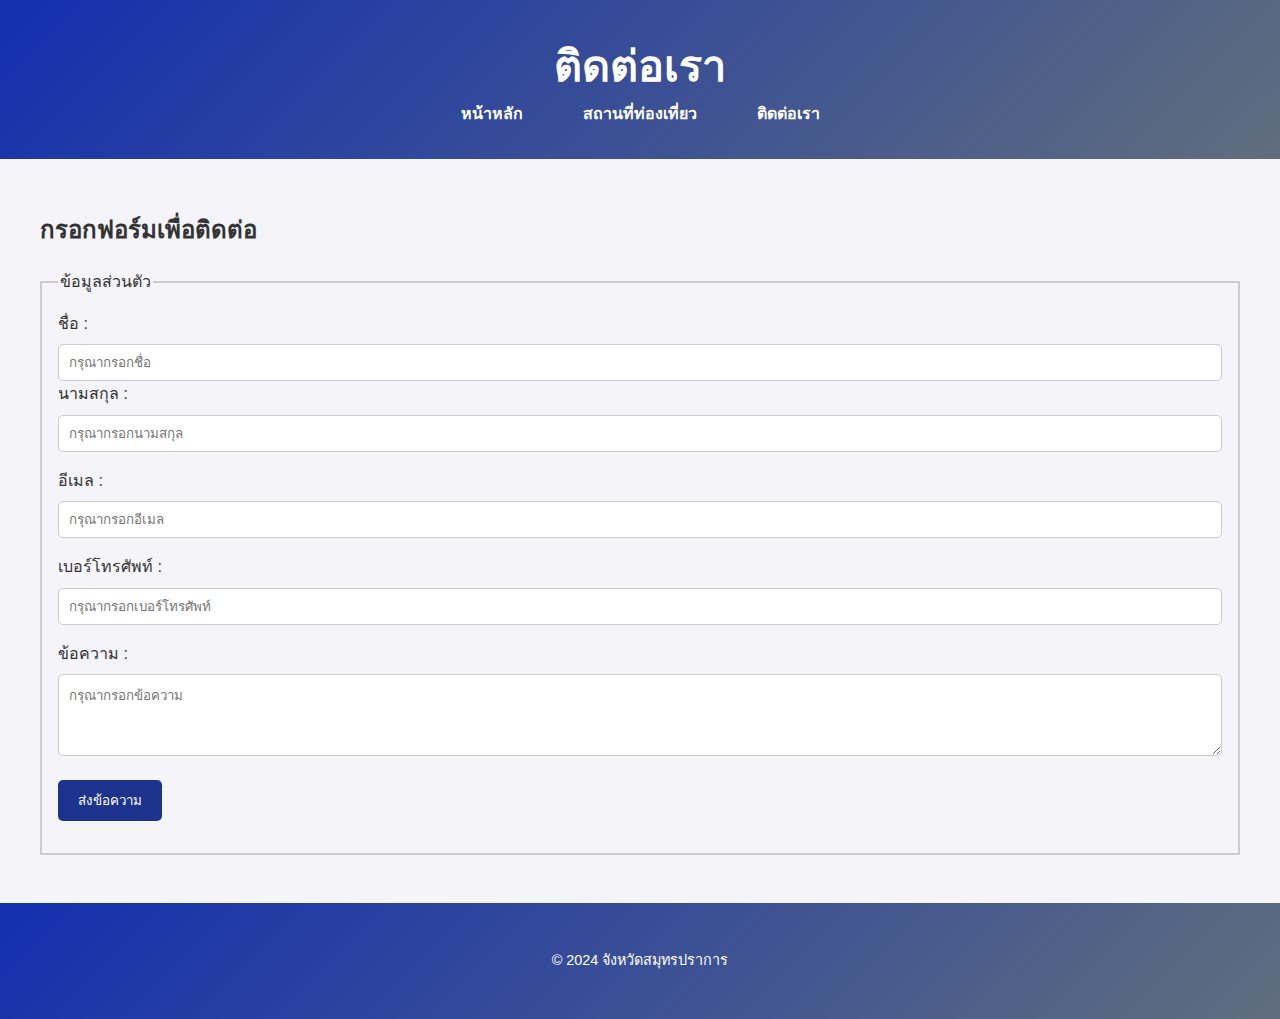
==== contact.html @ a9e670fd "เพิ่มโครงการพื้นฐาน" ====
<!DOCTYPE html>
<html lang="en">
  <head>
    <meta charset="UTF-8" />
    <meta name="viewport" content="width=device-width, initial-scale=1.0" />
    <title>แนะนำสถานที่ท่องเที่ยว - สถานที่ท่องเที่ยว</title>
    <link rel="stylesheet" href="css/styles.css" />
  </head>
  <body>
    <header role="banner">
        <h1>ติดต่อเรา</h1>

        <!-- เพิ่ม Hamburger Menu (☰) สำหรับเมนูในมือถือ -->
        <div class="hamburger-menu" id="hamburger-menu">
            <div class="bar"></div>
            <div class="bar"></div>
            <div class="bar"></div>
        </div>


        <!-- เมนูหลักที่แสดงในหน้าคอมพิวเตอร์ -->
<nav role="navigation" id="main-nav" class="main-nav">
    <ul>
        <li><a href="index.html">หน้าหลัก</a></li>
        <li><a href="details.html">สถานที่ท่องเที่ยว</a></li>
        <li><a href="contact.html">ติดต่อเรา</a></li>
    </ul>
</nav>


        <!-- เมนูย่อยที่จะแสดงเมื่อคลิกที่ Hamburger Menu -->
<nav id="sub-nav" class="sub-nav">
    <ul>
      <li><a href="index.html">หน้าหลัก</a></li>
      <li><a href="details.html">สถานที่ท่องเที่ยว</a></li>
      <li><a href="contact.html">ติดต่อเรา</a></li>
    </ul>
</nav>
</header>

        
    <!-- เพิ่มฟอร์มติดต่อ -->
<main role="main">
    <section>
      <h2>กรอกฟอร์มเพื่อติดต่อ</h2>
      <form action="#" method="post">
        <fieldset>
          <legend>ข้อมูลส่วนตัว</legend>
          <div class="form-row">
            <label for="fname">ชื่อ :</label>
            <input
              type="text"
              id="fname"
              name="fname"
              placeholder="กรุณากรอกชื่อ"
              required
            />
            <label for="lname">นามสกุล :</label>
            <input
              type="text"
              id="lname"
              name="lname"
              placeholder="กรุณากรอกนามสกุล"
              required
            />
          </div>
          <div class="form-row">
            <label for="email">อีเมล :</label>
            <input
              type="email"
              id="email"
              name="email"
              placeholder="กรุณากรอกอีเมล"
              required
            />
          </div>
          <div class="form-row">
            <label for="tel">เบอร์โทรศัพท์ :</label>
            <input
              type="tel"
              id="tel"
              name="tel"
              pattern="[0-9]{10}"
              maxlength="10"
              placeholder="กรุณากรอกเบอร์โทรศัพท์"
              required
            />
          </div>
          <div class="form-row">
            <label for="message">ข้อความ :</label>
            <textarea
              id="message"
              name="message"
              rows="4"
              placeholder="กรุณากรอกข้อความ"
              required
            ></textarea>
          </div>
          <div class="form-row">
            <button type="submit">ส่งข้อความ</button>
          </div>
        </fieldset>
      </form>
    </section>
  </main>


    <!-- ส่วนท้ายของเว็บไซต์ -->
<footer>
    <p>&copy; 2024 จังหวัดสมุทรปราการ</p>
</footer>

    

    <!-- ส่วนสคริปต์ควบคุมเมนูแฮมเบอร์เกอร์ -->
<script>
    // สร้างตัวแปรเพื่อเข้าถึง Hamburger Menu และ Sub Nav
    const hamburgerMenu = document.getElementById('hamburger-menu');
    const subNav = document.getElementById('sub-nav');

    // เมื่อคลิกที่ Hamburger Menu ให้แสดง/ซ่อนเมนูย่อย
    hamburgerMenu.addEventListener('click', () => {
        subNav.classList.toggle('open');  // สลับการแสดงเมนูย่อย
    });
  </script>

    
  </body>
</html>
---- css/styles.css ----
/* Global Styles */
body {
    font-family: 'Arial', sans-serif;
    margin: 0;
    padding: 0;
    background-color: #f4f4f9;
    color: #333;
    line-height: 1.6;
}

header {
    background: linear-gradient(135deg, #132faf, #606e7d);
    color: #fff;
    text-align: center;
    padding: 2rem 0; /* เพิ่ม padding ด้านบนและล่าง */
}

header h1 {
    font-size: 2.7rem;
    margin: 0;
    animation: fadeIn 2s ease-in-out;
}

@keyframes fadeIn {
    from {
        opacity: 0;
        transform: translateY(-20px);
    }
    to {
        opacity: 1;
        transform: translateY(0);
    }
}

nav ul {
    display: flex;
    justify-content: center;
    list-style: none;
    padding: 0;
    margin: 0;
}

nav ul li {
    margin: 0 15px;
}

nav ul li a {
    text-decoration: none;
    color: #fff;
    font-weight: bold;
    padding: 10px 15px;
    border-radius: 5px;
    transition: background-color 0.3s, transform 0.3s ease;
}

nav ul li a:hover {
    background-color: #092661;
    transform: translateY(-5px) scale(1.1);
}

/* Main Content */
main {
    padding: 2rem;
    max-width: 1200px;
    margin: 0 auto;
}

.overview, .highlights {
    margin-bottom: 2rem;
}

.overview img {
    width: 100%;
    max-width: 600px;
    margin: 1rem auto;
    display: block;
    border-radius: 10px;
    box-shadow: 0 4px 8px rgba(0, 0, 0, 0.1);
}

.highlights {
    display: grid;
    grid-template-columns: repeat(auto-fit, minmax(300px, 1fr));
    gap: 1.5rem;
}

.highlight-item {
    background: #fff;
    border: 1px solid #ddd;
    border-radius: 10px;
    overflow: hidden;
    box-shadow: 0 4px 8px rgba(0, 0, 0, 0.1);
    padding: 1rem;
    transition: transform 0.3s ease;
}
.highlight-item2 {
  background: #fff;
  border: 1px solid #ddd;
  border-radius: 10px;
  overflow: hidden;
  box-shadow: 0 4px 8px rgba(0, 0, 0, 0.1);
  padding: 1rem;
}

.highlight-item2 h3 {
  font-size: 1.7rem;
  margin-bottom: 1rem;
  color: #2739ad;
}

.highlight-item2 p {
  color: #555;
  font-size: 1rem;
  line-height: 1.5;
}

.highlight-item2 img {
  width: 100%;
    max-width: 600px;
    margin: 1rem auto;  /* ทำให้รูปอยู่กึ่งกลาง */
    display: block;
    border-radius: 10px;
    box-shadow: 0 4px 8px rgba(0, 0, 0, 0.1);
}

.highlight-item:hover {
    transform: translateY(-5px);
}

.highlight-item h3 {
    font-size: 1.6rem;
    margin-bottom: 1rem;
    color: #2739ad;
}

.highlight-item p {
    color: #555;
    line-height: 1.5;
}

.highlight-item img {
    width: 100%;
    height: auto;
    border-radius: 8px;
}
.highlight-item:hover {
    transform: translateY(-5px);
}

.highlight-item h3 {
    font-size: 1.6rem;
    margin-bottom: 1rem;
    color: #2739ad;
}

.highlight-item p {
    color: #555;
    line-height: 1.5;
}

.highlight-item img {
    width: 100%;
    height: auto;
    border-radius: 8px;
}
/* Footer */
footer {
    text-align: center;
    padding: 2rem 1rem;
    background: linear-gradient(135deg, #132faf, #606e7d);
    color: #fff;
    font-size: 0.9rem;
}

/* Forms */
form fieldset {
    border: 2px solid #ccc;
    padding: 1rem;
    margin: 1rem 0;
}

form .form-row {
    margin-bottom: 1rem;
}

form label {
    display: block;
    margin-bottom: 0.5rem;
}

form input, form textarea {
    width: 100%;
    padding: 10px;
    border-radius: 5px;
    border: 1px solid #ccc;
    box-sizing: border-box;
}

form button {
    background-color: #1e338e;
    color: white;
    border: none;
    padding: 10px 20px;
    border-radius: 5px;
    cursor: pointer;
}

form button:hover {
    background-color: #007bff;
}

/* Media Queries for Responsive Design */
@media (max-width: 768px) {
    header h1 {
        font-size: 2rem;
    }

    nav ul {
        flex-direction: column;
        align-items: center;
    }

    .highlights {
        grid-template-columns: 1fr;
    }

    .highlight-item {
        padding: 0.5rem;
    }

    footer {
        font-size: 0.8rem;
    }

    form button {
        padding: 8px 16px;
    }
}

/* Small Screen Adjustments */
@media (max-width: 480px) {
    header {
        padding: 1.5rem 0;
    }

    header h1 {
        font-size: 1.8rem;
    }

    nav ul {
        padding: 0 10px;
    }

    nav ul li {
        margin: 10px 0;
    }

    main {
        padding: 1rem;
    }

    .overview img {
        max-width: 100%;
    }

    footer {
        font-size: 0.75rem;
    }
}
/* ปรับแต่งสำหรับ Hamburger Menu (☰) */
.hamburger-menu {
    display: none;  /* ซ่อนเมนูบนเดสก์ท็อป */
    cursor: pointer;
    width: 30px;
    height: 30px;
    position: absolute;
    top: 20px;
    right: 20px;
    margin-top: 15px;
}

.hamburger-menu .bar {
    width: 100%;
    height: 5px;
    margin: 5px 0;
    background-color: #333;
    transition: all 0.3s ease;
}

/* เมนูหลัก */
.main-nav {
    display: block;
}

.sub-nav {
    display: none;  /* ซ่อนเมนูย่อย */
}

/* เมนูย่อย */
.sub-nav ul {
    list-style: none;
    padding: 0;
}

.sub-nav ul li {
    margin: 10px 0;
}

.sub-nav ul li a {
    text-decoration: none;
    font-size: 1.2rem;
    color: #ffffff;
}

/* ใช้ Media Query สำหรับการแสดง Hamburger Menu บนมือถือ */
@media (max-width: 768px) {
    .main-nav {
        display: none;  /* ซ่อนเมนูหลักเมื่อหน้าจอเล็ก */
    }

    .hamburger-menu {
        display: block;  /* แสดง Hamburger Menu */
    }

    .sub-nav.open {
        display: block;  /* แสดงเมนูย่อย */
        background-color: #424780;
        padding: 20px;
        position: absolute;
        top: 60px;
        right: 0;
        width: 100%;
        box-shadow: 0px 4px 6px rgba(255, 255, 255, 0.1);
    }
}
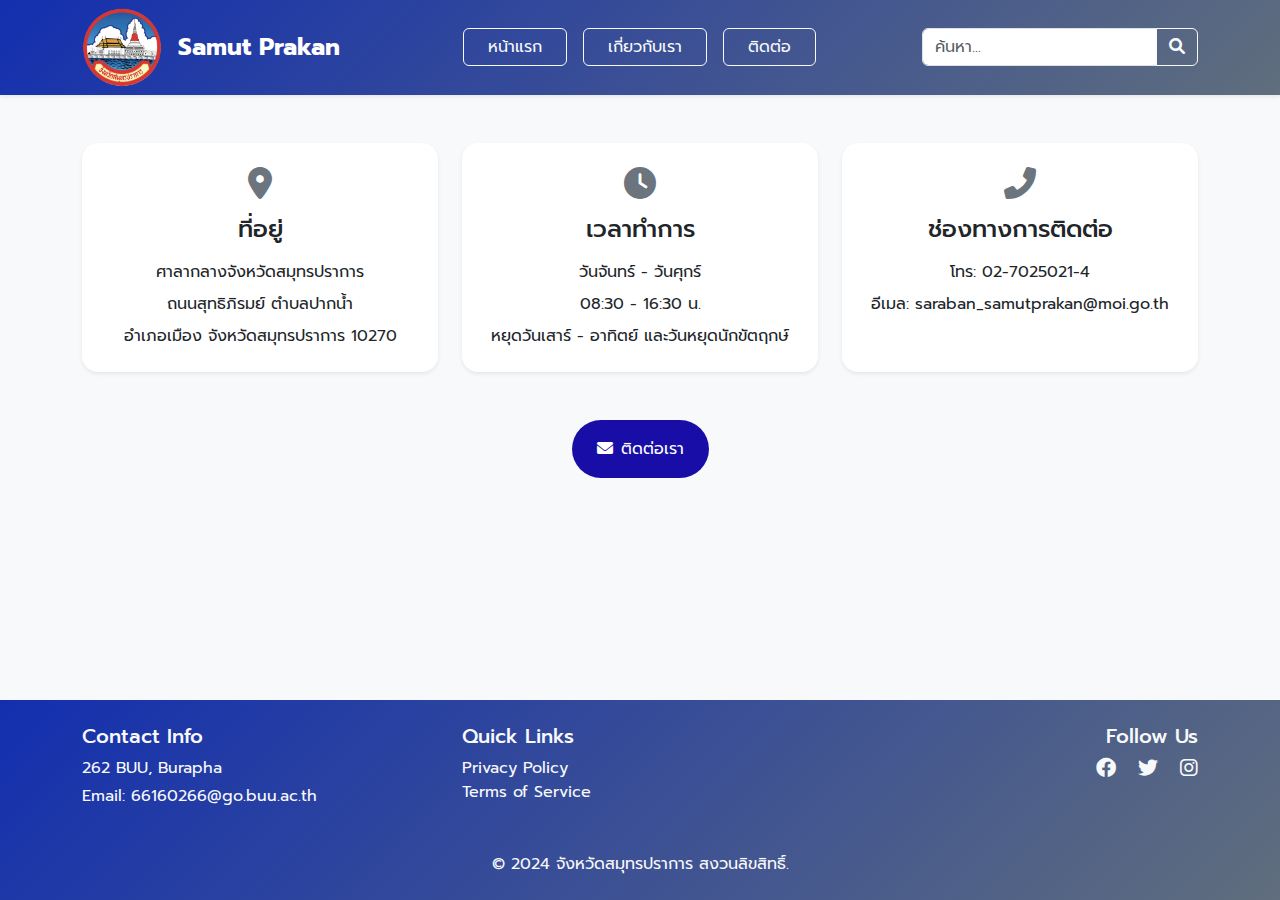
==== commit d67b6956: "พัฒนาโค้ดจากการบ้าน 1" ====
--- a/contact.html
+++ b/contact.html
@@ -1,129 +1,229 @@
 <!DOCTYPE html>
-<html lang="en">
-  <head>
-    <meta charset="UTF-8" />
-    <meta name="viewport" content="width=device-width, initial-scale=1.0" />
-    <title>แนะนำสถานที่ท่องเที่ยว - สถานที่ท่องเที่ยว</title>
-    <link rel="stylesheet" href="css/styles.css" />
-  </head>
-  <body>
-    <header role="banner">
-        <h1>ติดต่อเรา</h1>
-
-        <!-- เพิ่ม Hamburger Menu (☰) สำหรับเมนูในมือถือ -->
-        <div class="hamburger-menu" id="hamburger-menu">
-            <div class="bar"></div>
-            <div class="bar"></div>
-            <div class="bar"></div>
+<html lang="th">
+    <head>
+        <meta charset="UTF-8" />
+        <meta name="viewport" content="width=device-width, initial-scale=1.0" />
+        <title>แนะนำสถานที่ท่องเที่ยว-หน้าหลัก</title>
+        <!-- Bootstrap 5 CDN -->
+        <link
+            href="https://cdn.jsdelivr.net/npm/bootstrap@5.3.0-alpha1/dist/css/bootstrap.min.css"
+            rel="stylesheet">
+        <link
+            href="https://fonts.googleapis.com/css2?family=Prompt:wght@300;400;700&display=swap"
+            rel="stylesheet">
+        <link rel="stylesheet"
+            href="https://cdnjs.cloudflare.com/ajax/libs/font-awesome/6.0.0/css/all.min.css">
+    </head>
+    <body>
+        <body class="min-vh-100 d-flex flex-column"
+            style="font-family: 'Prompt', sans-serif;">
+            <!-- Navbar -->
+            <nav class="navbar navbar-expand-lg sticky-top shadow-sm"
+                style="background: linear-gradient(135deg, #132faf, #606e7d);">
+                <div class="container">
+                    <div class="d-flex align-items-center">
+                        <img src="images/logo-1.png" width="80"
+                            height="80" alt="Logo" class="img-fluid">
+                        <span
+                            class="navbar-brand ms-3 fw-bolder fs-4 text-white mb-0">Samut
+                            Prakan</span>
+                    </div>
+
+                    <button class="navbar-toggler bg-light ms-auto"
+                        type="button"
+                        data-bs-toggle="collapse" data-bs-target="#navbarNav">
+                        <span class="navbar-toggler-icon"></span>
+                    </button>
+
+                    <div class="collapse navbar-collapse text-center"
+                        id="navbarNav">
+                        <ul class="navbar-nav mx-auto mb-2 mb-lg-0">
+                            <li class="nav-item my-2 my-lg-0 mx-2">
+                                <a class="btn btn-outline-light px-4 w-100"
+                                    href="index.html">หน้าแรก</a>
+                            </li>
+                            <li class="nav-item my-2 my-lg-0 mx-2">
+                                <a class="btn btn-outline-light px-4 w-100"
+                                    href="details.html">เกี่ยวกับเรา</a>
+                            </li>
+                            <li class="nav-item my-2 my-lg-0 mx-2">
+                                <a class="btn btn-outline-light px-4 w-100"
+                                    href="contact.html">ติดต่อ</a>
+                            </li>
+                        </ul>
+
+                        <form class="d-flex justify-content-center">
+                            <div class="input-group" style="max-width: 500px;">
+                                <input class="form-control" type="search"
+                                    placeholder="ค้นหา...">
+                                <button class="btn btn-outline-light"
+                                    type="submit">
+                                    <i class="fas fa-search"></i>
+                                </button>
+                            </div>
+                        </form>
+                    </div>
+                </div>
+            </nav>
+
+      <!-- Main Content -->
+      <div class="flex-grow-1 py-5 bg-light">
+        <div class="container">
+          <div class="row g-4 mb-5">
+            <div class="col-md-4">
+              <div
+                class="card h-100 border-0 shadow-sm rounded-4 text-center">
+                <div class="card-body p-4">
+                  <i
+                    class="fas fa-map-marker-alt fa-2x mb-3 text-secondary"></i>
+                  <h4 class="card-title mb-3">ที่อยู่</h4>
+                  <p
+                    class="card-text mb-2">ศาลากลางจังหวัดสมุทรปราการ</p>
+                  <p class="card-text mb-2"> ถนนสุทธิภิรมย์
+                    ตำบลปากน้ำ</p>
+                  <p class="card-text mb-0">อำเภอเมือง จังหวัดสมุทรปราการ 10270</p>
+                </div>
+              </div>
+            </div>
+            <div class="col-md-4">
+              <div
+                class="card h-100 border-0 shadow-sm rounded-4 text-center">
+                <div class="card-body p-4">
+                  <i
+                    class="fas fa-clock fa-2x mb-3 text-secondary"></i>
+                  <h4 class="card-title mb-3">เวลาทำการ</h4>
+                  <p class="card-text mb-2">วันจันทร์ -
+                    วันศุกร์</p>
+                  <p class="card-text mb-2">08:30 - 16:30 น.</p>
+                  <p class="card-text mb-0">หยุดวันเสาร์ - อาทิตย์
+                    และวันหยุดนักขัตฤกษ์</p>
+                </div>
+              </div>
+            </div>
+            <div class="col-md-4">
+              <div
+                class="card h-100 border-0 shadow-sm rounded-4 text-center">
+                <div class="card-body p-4">
+                  <i
+                    class="fas fa-phone-alt fa-2x mb-3 text-secondary"></i>
+                  <h4
+                    class="card-title mb-3">ช่องทางการติดต่อ</h4>
+                  <p class="card-text mb-2">โทร:
+                    02-7025021-4</p>
+                  <p class="card-text mb-0">อีเมล:
+                    saraban_samutprakan@moi.go.th</p>
+                </div>
+              </div>
+            </div>
+          </div>
+
+          <!-- Contact Button -->
+          <div class="text-center">
+            <button class="btn rounded-pill px-4 py-3"
+              data-bs-toggle="modal" data-bs-target="#contactModal"
+              style="background-color: #180ea7; color: white;">
+              <i class="fas fa-envelope me-2"></i>ติดต่อเรา
+            </button>
+          </div>
         </div>
-
-
-        <!-- เมนูหลักที่แสดงในหน้าคอมพิวเตอร์ -->
-<nav role="navigation" id="main-nav" class="main-nav">
-    <ul>
-        <li><a href="index.html">หน้าหลัก</a></li>
-        <li><a href="details.html">สถานที่ท่องเที่ยว</a></li>
-        <li><a href="contact.html">ติดต่อเรา</a></li>
-    </ul>
-</nav>
-
-
-        <!-- เมนูย่อยที่จะแสดงเมื่อคลิกที่ Hamburger Menu -->
-<nav id="sub-nav" class="sub-nav">
-    <ul>
-      <li><a href="index.html">หน้าหลัก</a></li>
-      <li><a href="details.html">สถานที่ท่องเที่ยว</a></li>
-      <li><a href="contact.html">ติดต่อเรา</a></li>
-    </ul>
-</nav>
-</header>
-
-        
-    <!-- เพิ่มฟอร์มติดต่อ -->
-<main role="main">
-    <section>
-      <h2>กรอกฟอร์มเพื่อติดต่อ</h2>
-      <form action="#" method="post">
-        <fieldset>
-          <legend>ข้อมูลส่วนตัว</legend>
-          <div class="form-row">
-            <label for="fname">ชื่อ :</label>
-            <input
-              type="text"
-              id="fname"
-              name="fname"
-              placeholder="กรุณากรอกชื่อ"
-              required
-            />
-            <label for="lname">นามสกุล :</label>
-            <input
-              type="text"
-              id="lname"
-              name="lname"
-              placeholder="กรุณากรอกนามสกุล"
-              required
-            />
-          </div>
-          <div class="form-row">
-            <label for="email">อีเมล :</label>
-            <input
-              type="email"
-              id="email"
-              name="email"
-              placeholder="กรุณากรอกอีเมล"
-              required
-            />
-          </div>
-          <div class="form-row">
-            <label for="tel">เบอร์โทรศัพท์ :</label>
-            <input
-              type="tel"
-              id="tel"
-              name="tel"
-              pattern="[0-9]{10}"
-              maxlength="10"
-              placeholder="กรุณากรอกเบอร์โทรศัพท์"
-              required
-            />
-          </div>
-          <div class="form-row">
-            <label for="message">ข้อความ :</label>
-            <textarea
-              id="message"
-              name="message"
-              rows="4"
-              placeholder="กรุณากรอกข้อความ"
-              required
-            ></textarea>
-          </div>
-          <div class="form-row">
-            <button type="submit">ส่งข้อความ</button>
-          </div>
-        </fieldset>
-      </form>
-    </section>
-  </main>
-
-
-    <!-- ส่วนท้ายของเว็บไซต์ -->
-<footer>
-    <p>&copy; 2024 จังหวัดสมุทรปราการ</p>
-</footer>
-
-    
-
-    <!-- ส่วนสคริปต์ควบคุมเมนูแฮมเบอร์เกอร์ -->
-<script>
-    // สร้างตัวแปรเพื่อเข้าถึง Hamburger Menu และ Sub Nav
-    const hamburgerMenu = document.getElementById('hamburger-menu');
-    const subNav = document.getElementById('sub-nav');
-
-    // เมื่อคลิกที่ Hamburger Menu ให้แสดง/ซ่อนเมนูย่อย
-    hamburgerMenu.addEventListener('click', () => {
-        subNav.classList.toggle('open');  // สลับการแสดงเมนูย่อย
-    });
-  </script>
-
-    
-  </body>
-</html>
+      </div>
+
+      <!-- Contact Form Modal -->
+      <div class="modal fade" id="contactModal" tabindex="-1">
+        <div class="modal-dialog modal-dialog-centered">
+          <div class="modal-content rounded-4">
+            <div class="modal-header border-0"
+              style="background-color: #0b0c62;">
+              <h5 class="modal-title text-white">ติดต่อเรา</h5>
+              <button type="button" class="btn-close btn-close-white"
+                data-bs-dismiss="modal"></button>
+            </div>
+            <div class="modal-body p-4">
+              <form>
+                <div class="mb-3">
+                  <label class="form-label">ชื่อ-นามสกุล</label>
+                  <input type="text" class="form-control"
+                    required>
+                </div>
+                <div class="mb-3">
+                  <label class="form-label">อีเมล</label>
+                  <input type="email" class="form-control"
+                    required>
+                </div>
+                <div class="mb-3">
+                  <label for="subject"
+                    class="form-label">หัวข้อที่ต้องการติดต่อ</label>
+                  <select class="form-select" id="subject"
+                    required>
+                    <option value selected
+                      disabled>กรุณาเลือกหัวข้อ</option>
+                    <option value="info">สอบถามข้อมูล</option>
+                    <option
+                      value="complaint">แจ้งปัญหา/ร้องเรียน</option>
+                    <option
+                      value="suggestion">ข้อเสนอแนะ</option>
+                    <option value="other">อื่นๆ</option>
+                  </select>
+                </div>
+                <div class="mb-3">
+                  <label class="form-label">ข้อความ</label>
+                  <textarea class="form-control" rows="4"
+                    required></textarea>
+                </div>
+                <div class="text-center">
+                  <button type="submit"
+                    class="btn rounded-pill px-4"
+                    style="background-color: #140d78; color: white;">
+                    ส่งข้อความ
+                  </button>
+                </div>
+              </form>
+            </div>
+          </div>
+        </div>
+      </div>
+
+      <!-- Footer -->
+      <footer class="py-4 text-light"
+        style="background: linear-gradient(135deg, #132faf, #606e7d);">
+        <div class="container">
+          <div class="row">
+            <div class="col-md-4 mb-3">
+              <h5>Contact Info</h5>
+              <p class="mb-1">262 BUU, Burapha</p>
+              <p class="mb-0">Email: 66160266@go.buu.ac.th</p>
+            </div>
+            <div class="col-md-4 mb-3">
+              <h5>Quick Links</h5>
+              <ul class="list-unstyled">
+                <li><a href="#"
+                    class="text-light text-decoration-none">Privacy
+                    Policy</a></li>
+                <li><a href="#"
+                    class="text-light text-decoration-none">Terms
+                    of Service</a></li>
+              </ul>
+            </div>
+            <div class="col-md-4 mb-3 text-md-end">
+              <h5>Follow Us</h5>
+              <a href="#"
+                class="text-light text-decoration-none me-3"><i
+                  class="fab fa-facebook fa-lg"></i></a>
+              <a href="#"
+                class="text-light text-decoration-none me-3"><i
+                  class="fab fa-twitter fa-lg"></i></a>
+              <a href="#"
+                class="text-light text-decoration-none"><i
+                  class="fab fa-instagram fa-lg"></i></a>
+            </div>
+          </div>
+          <div class="text-center mt-3">
+            &copy; 2024 จังหวัดสมุทรปราการ สงวนลิขสิทธิ์.
+          </div>
+        </div>
+      </footer>
+
+      <script
+        src="https://cdn.jsdelivr.net/npm/bootstrap@5.3.0-alpha1/dist/js/bootstrap.bundle.min.js"></script>
+    </body>
+  </html>